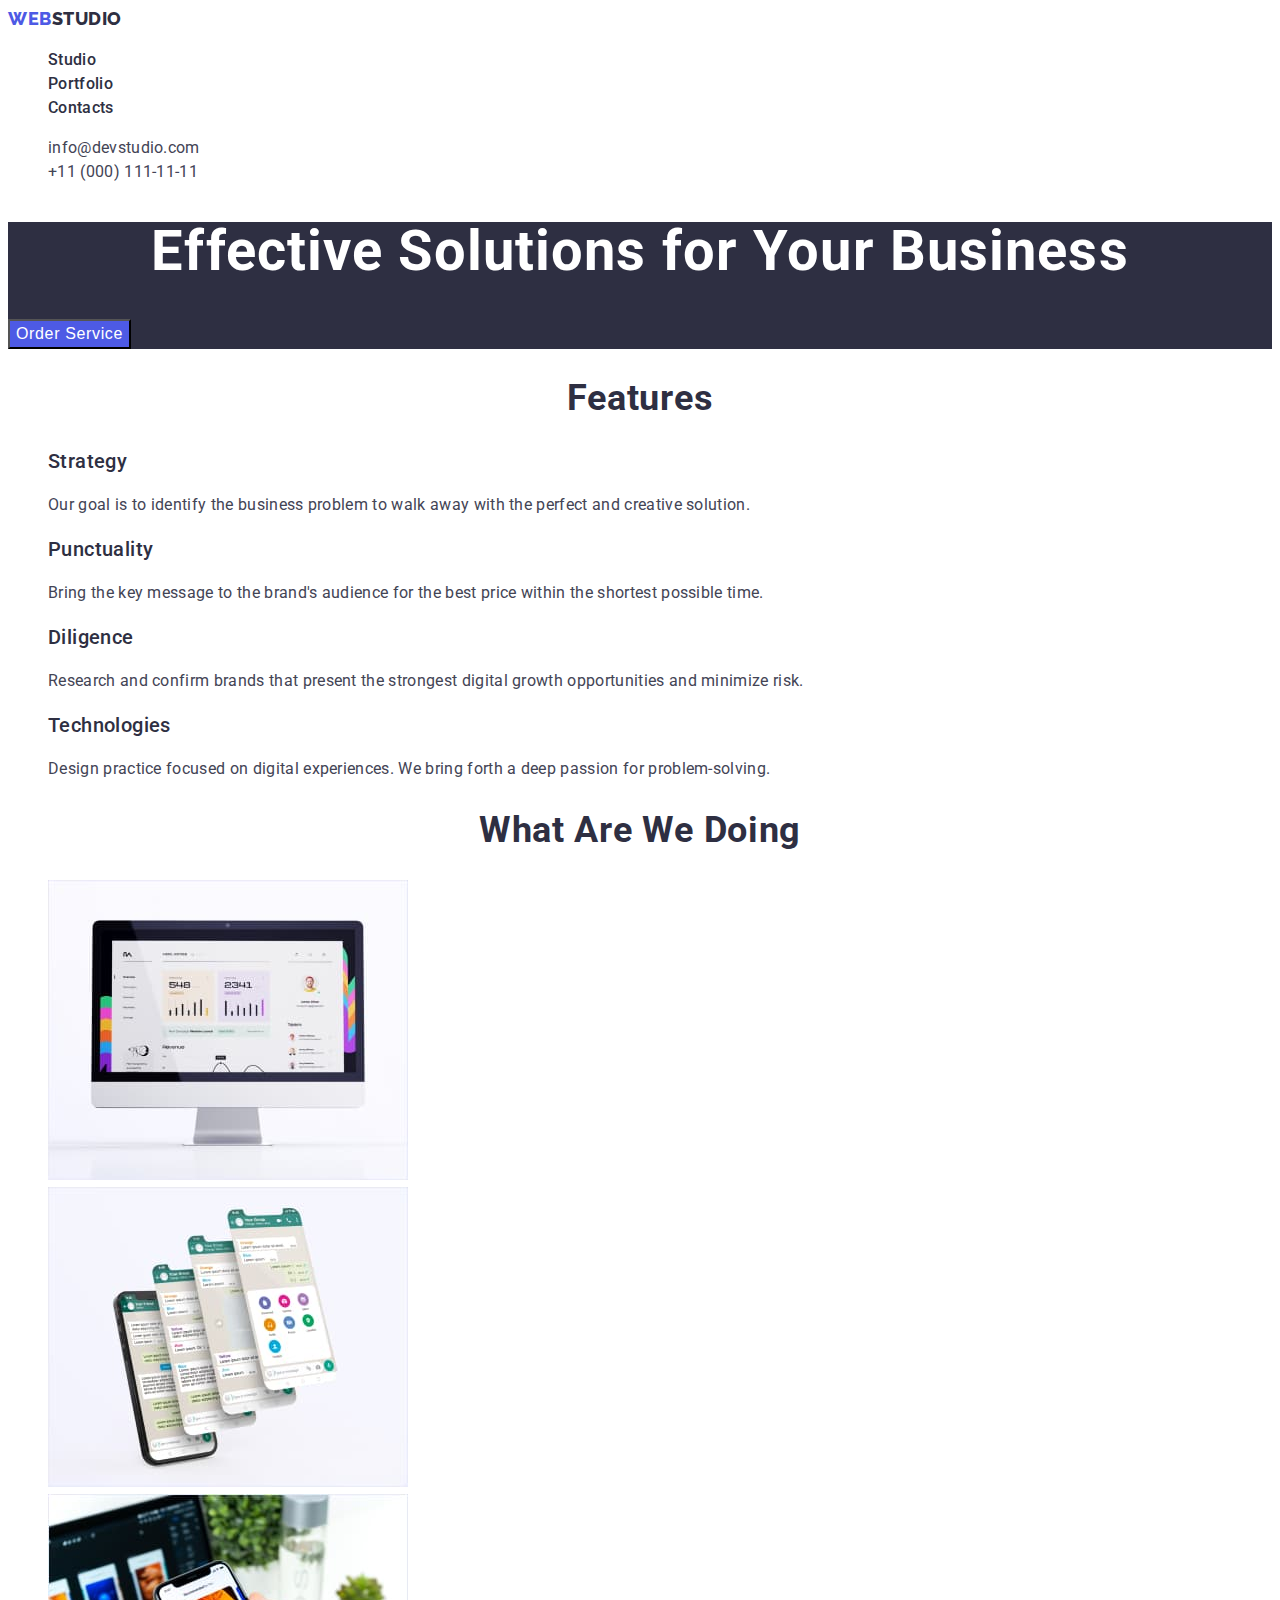
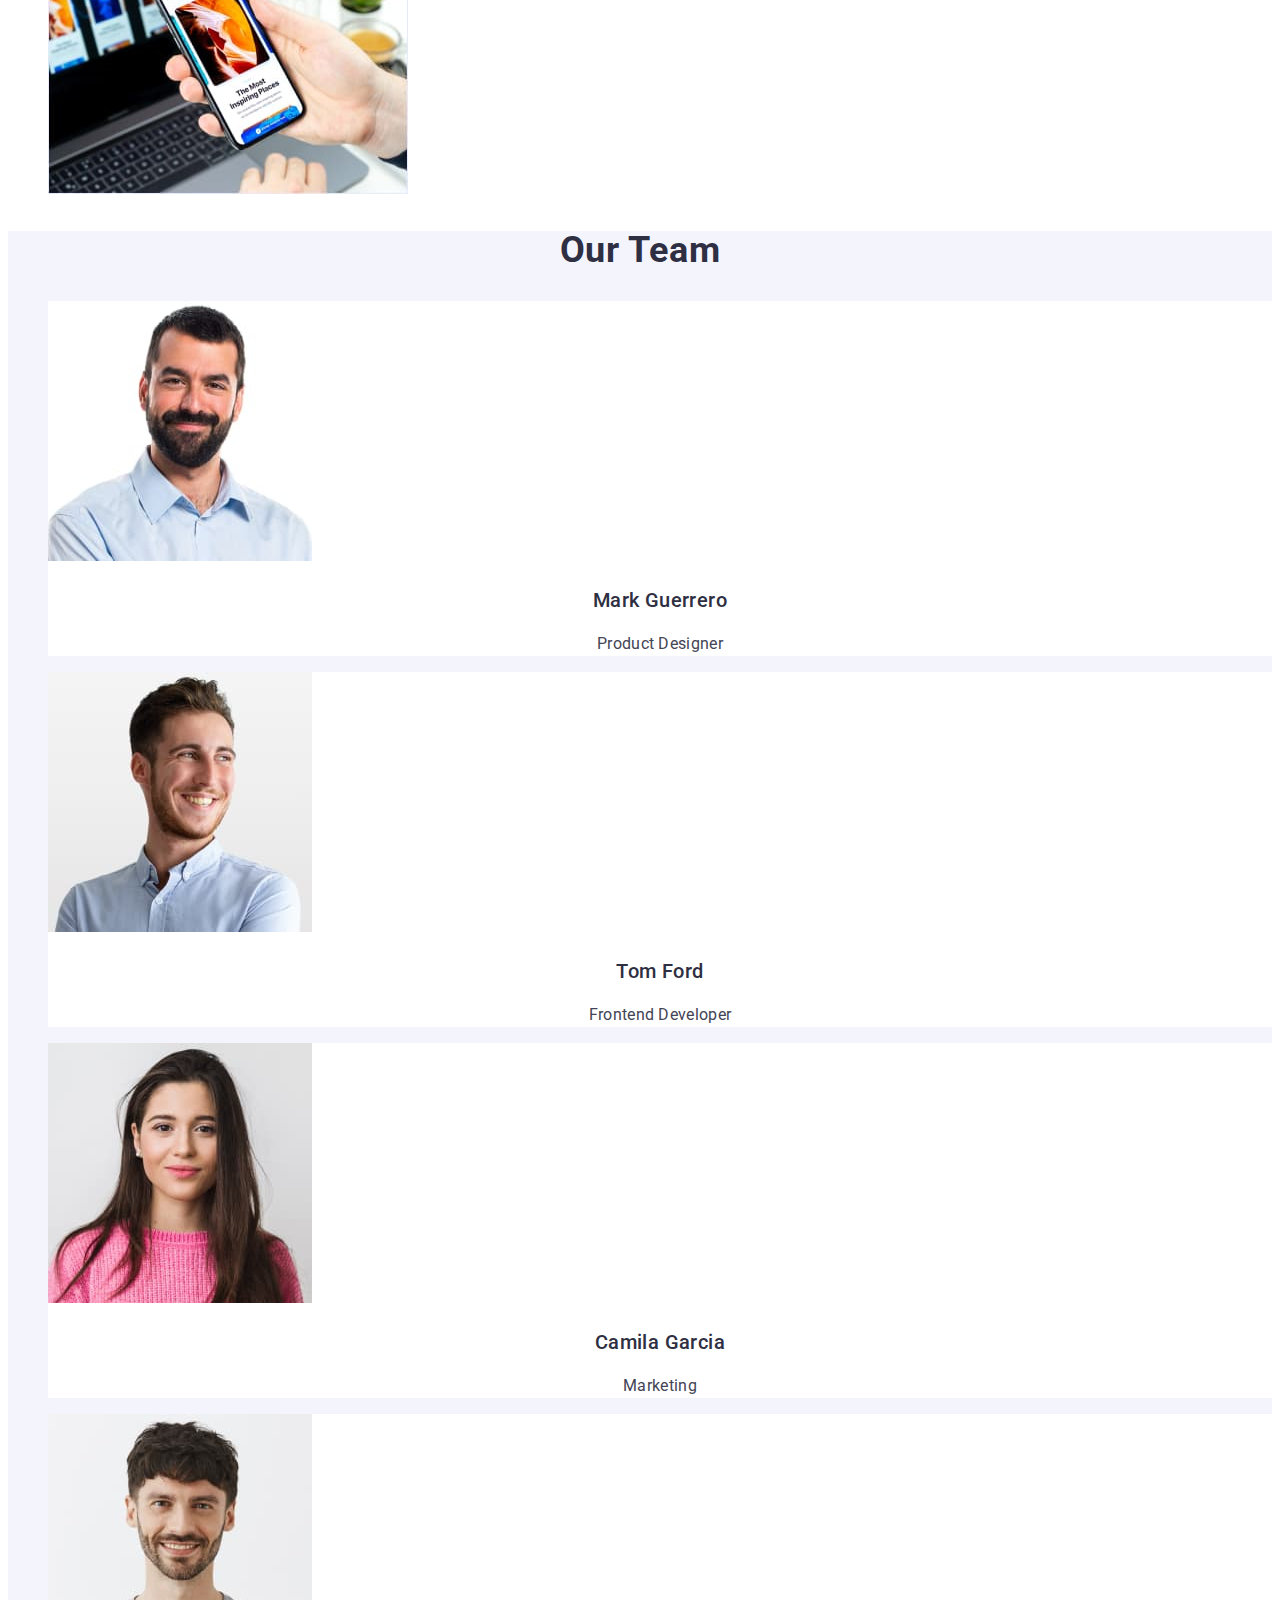
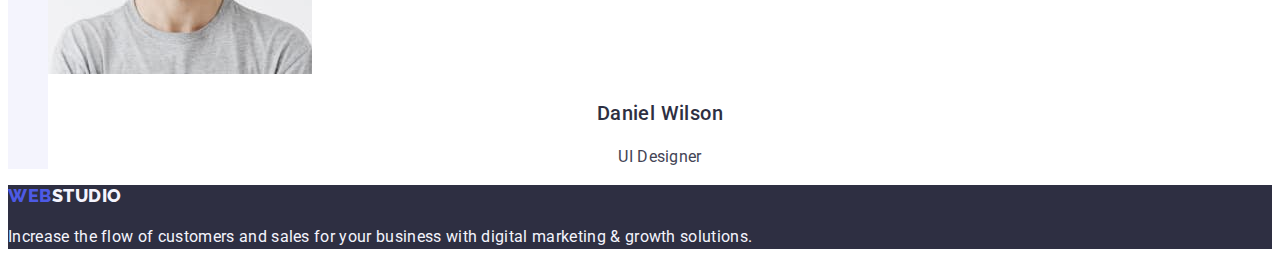
==== index.html @ 5c08701e "init prev" ====
<!DOCTYPE html>
<html lang="en">
  <head>
    <meta charset="UTF-8" />
    <meta http-equiv="X-UA-Compatible" content="IE=edge" />
    <meta name="viewport" content="width=device-width, initial-scale=1.0" />
    <link rel="preconnect" href="https://fonts.googleapis.com" />
    <link rel="preconnect" href="https://fonts.gstatic.com" crossorigin />
    <link
      rel="stylesheet"
      href="https://cdnjs.cloudflare.com/ajax/libs/modern-normalize/2.0.0/modern-normalize.min.css"
      integrity="sha512-4xo8blKMVCiXpTaLzQSLSw3KFOVPWhm/TRtuPVc4WG6kUgjH6J03IBuG7JZPkcWMxJ5huwaBpOpnwYElP/m6wg=="
      crossorigin="anonymous"
      referrerpolicy="no-referrer" />
    <link
      href="https://fonts.googleapis.com/css2?family=Raleway:wght@800&family=Roboto:wght@400;500;700&display=swap"
      rel="stylesheet" />
    <link rel="stylesheet" href="./css/styles.css" />
    <title>WebStudio</title>
  </head>

  <body>
    <!-- HEADER -->

    <header class="header">
      <nav class="nav">
        <a class="logo link" href="./index.html"
          >Web<span class="logo_header">Studio</span></a
        >
        <ul class="list nav-list">
          <li class="nav-list_item">
            <a class="link nav-list_link" href="./index.html">Studio</a>
          </li>
          <li class="nav-list_item">
            <a class="link nav-list_link" href="./portfolio.html">Portfolio</a>
          </li>
          <li class="nav-list_item">
            <a class="link nav-list_link" href="">Contacts</a>
          </li>
        </ul>
      </nav>
      <address class="address">
        <ul class="list adddres-list">
          <li class="addres-item">
            <a class="link address-link" href="mailto:info@devstudio.com">
              info@devstudio.com
            </a>
          </li>
          <li class="addres-item">
            <a class="link address-link" href="tel:+110001111111">
              +11 (000) 111-11-11
            </a>
          </li>
        </ul>
      </address>
    </header>

    <!-- MAIN -->

    <main>
      <!-- Hero -->

      <section class="section hero">
        <h1 class="hero-title">Effective Solutions for Your Business</h1>
        <button class="btn hero-btn" type="button">Order Service</button>
      </section>

      <!-- Features -->

      <section class="section features">
        <h2 class="section-title features-title">Features</h2>
        <ul class="list features-list">
          <li class="features-item">
            <h3 class="features-subtitle">Strategy</h3>
            <p class="features-desc">
              Our goal is to identify the business problem to walk away with the
              perfect and creative solution.
            </p>
          </li>
          <li class="features-item">
            <h3 class="features-subtitle">Punctuality</h3>
            <p class="features-desc">
              Bring the key message to the brand's audience for the best price
              within the shortest possible time.
            </p>
          </li>
          <li class="features-item">
            <h3 class="features-subtitle">Diligence</h3>
            <p class="features-desc">
              Research and confirm brands that present the strongest digital
              growth opportunities and minimize risk.
            </p>
          </li>
          <li class="features-item">
            <h3 class="features-subtitle">Technologies</h3>
            <p class="features-desc">
              Design practice focused on digital experiences. We bring forth a
              deep passion for problem-solving.
            </p>
          </li>
        </ul>
      </section>

      <!-- Duties -->

      <section class="section duties">
        <h2 class="section-title">What are we doing</h2>
        <ul class="list duties-list">
          <li class="duties-item">
            <img
              class="duties-img"
              src="./images/duties/duty1.jpg"
              alt="duty 1"
              width="360" />
          </li>
          <li class="duties-item">
            <img
              class="duties-img"
              src="./images/duties/duty2.jpg"
              alt="duty 2"
              width="360" />
          </li>
          <li class="duties-item">
            <img
              class="duties-img"
              src="./images/duties/duty3.jpg"
              alt="duty 3"
              width="360" />
          </li>
        </ul>
      </section>

      <!-- Our team -->

      <section class="section team">
        <h2 class="section-title">Our Team</h2>
        <ul class="list team-list">
          <li class="team-item">
            <img
              class="team-avatar"
              src="./images/team/team1.jpg"
              alt="Mark Guerrero"
              width="264" />
            <h3 class="team-name">Mark Guerrero</h3>
            <p class="team-position">Product Designer</p>
          </li>
          <li class="team-item">
            <img
              class="team-avatar"
              src="./images/team/team2.jpg"
              alt="Tom Ford"
              width="264" />
            <h3 class="team-name">Tom Ford</h3>
            <p class="team-position">Frontend Developer</p>
          </li>
          <li class="team-item">
            <img
              class="team-avatar"
              src="./images/team/team3.jpg"
              alt="Camila Garcia"
              width="264" />
            <h3 class="team-name">Camila Garcia</h3>
            <p class="team-position">Marketing</p>
          </li>
          <li class="team-item">
            <img
              class="team-avatar"
              src="./images/team/team4.jpg"
              alt="Daniel Wilson"
              width="264" />
            <h3 class="team-name">Daniel Wilson</h3>
            <p class="team-position">UI Designer</p>
          </li>
        </ul>
      </section>
    </main>

    <!-- Footer -->

    <footer class="footer">
      <a class="logo link" href="./index.html"
        >Web<span class="logo_footer">Studio</span></a
      >
      <p class="footer-slogan">
        Increase the flow of customers and sales for your business with digital
        marketing & growth solutions.
      </p>
    </footer>
  </body>
</html>
---- css/styles.css ----
:root {
  --accent: #4d5ae5;
  --white: #ffffff;
  --navyblue: #2e2f42;
  --slate: #434455;
  --cloud: #f4f4fd;
  --ocean: #404bbf;
}

/* * Global */

body {
  font-family: "Roboto", sans-serif;
  color: var(--slate);
  font-size: 16px;
  line-height: 1.5;
  letter-spacing: 0.32px;
  background-color: var(--white);
}

.link {
  text-decoration: none;
}

.list {
  list-style-type: none;
}

.btn {
  cursor: pointer;
  color: var(--white);
  font-size: 16px;
  font-weight: 500;
  line-height: 1.5;
  letter-spacing: 0.64px;
}

address {
  font-style: normal;
}

.logo {
  font-family: "Raleway", sans-serif;
  font-size: 18px;
  font-weight: 800;
  line-height: 1.17;
  letter-spacing: 0.54px;
  text-transform: uppercase;
  color: var(--accent);
}

.section {
}

.section-title {
  color: var(--navyblue);
  text-align: center;
  font-size: 36px;
  line-height: 1.11;
  letter-spacing: 0.72px;
  text-transform: capitalize;
}

/* * Header */

.header {
  background-color: var(--white);
}
.nav {
}
.logo_header {
  color: var(--navyblue);
}
.nav-list {
}
.nav-list_item {
}
.nav-list_link {
  font-size: 16px;
  font-weight: 500;
  line-height: 1.5;
  letter-spacing: 0.32px;
  color: var(--navyblue);
}
/* .nav-list_link.active {
  color: var(--ocean);
} */
.nav-list_link:hover,
.nav-list_link:focus {
  color: var(--ocean);
}

.address {
}
.adddres-list {
}
.addres-item {
}
.address-link {
  font-size: 16px;
  line-height: 1.5;
  letter-spacing: 0.32px;
  color: var(--slate);
}
.address-link:hover,
.address-link:focus {
  color: var(--ocean);
}

/* * Hero section */

.hero {
  background-color: var(--navyblue);
}

.hero-title {
  color: var(--white);
  text-align: center;
  font-size: 56px;
  font-style: normal;
  font-weight: 700;
  line-height: 1.07;
  letter-spacing: 1.12px;
}

.hero-btn {
  background: var(--accent);
  color: var(--white);
  font-size: 16px;
  font-weight: 500;
  line-height: 1.5;
  letter-spacing: 0.64px;
}
.hero-btn:hover,
.hero-btn:focus {
  background: var(--ocean);
}

/* Features */
.features {
  background-color: var(--white);
}
.features-title {
}
.features-list {
}
.features-item {
}
.features-subtitle {
  color: var(--navyblue);
  font-size: 20px;
  font-weight: 500;
  line-height: 1.2;
  letter-spacing: 0.4px;
}
.features-desc {
  color: var(--slate);
}

/* * Duties */

.duties {
  background-color: var(--white);
}
.section-title {
}
.duties-list {
}
.duties-item {
}
.duties-img {
}

/* * Our team */

.team {
  background: var(--cloud);
}
.team-list {
}
.team-item {
  background-color: var(--white);
}
.team-avatar {
}

.team-name {
  color: var(--navyblue);
  text-align: center;
  font-size: 20px;
  font-weight: 500;
  line-height: 1.2;
  letter-spacing: 0.4px;
}

.team-position {
  color: var(--slate);
  text-align: center;
  font-size: 16px;
  line-height: 1.5;
  letter-spacing: 0.32px;
}

/* * Portfolio */
.filter-btn {
  color: var(--accent);
  text-align: center;
  font-size: 16px;
  font-style: normal;
  font-weight: 500;
  line-height: 1.5;
  letter-spacing: 0.64px;
  background-color: var(--cloud);
}
/* .filter-btn.active {
  background: var(--ocean);
  color: var(--white);
} */
.filter-btn:hover,
.filter-btn:focus {
  color: var(--white);
  background-color: var(--ocean);
}
.portfolio-link {
}

.portfolio-subtitle {
  color: var(--navyblue);
  font-size: 20px;
  font-weight: 500;
  line-height: 1.2;
  letter-spacing: 0.4px;
}

.portfolio-content {
  color: var(--slate);
  font-size: 16px;
  line-height: 1.5;
  letter-spacing: 0.32px;
}

/* * Footer  */

.footer {
  background: var(--navyblue);
}
.logo_footer {
  color: var(--cloud);
}

.footer-slogan {
  color: var(--cloud);
}
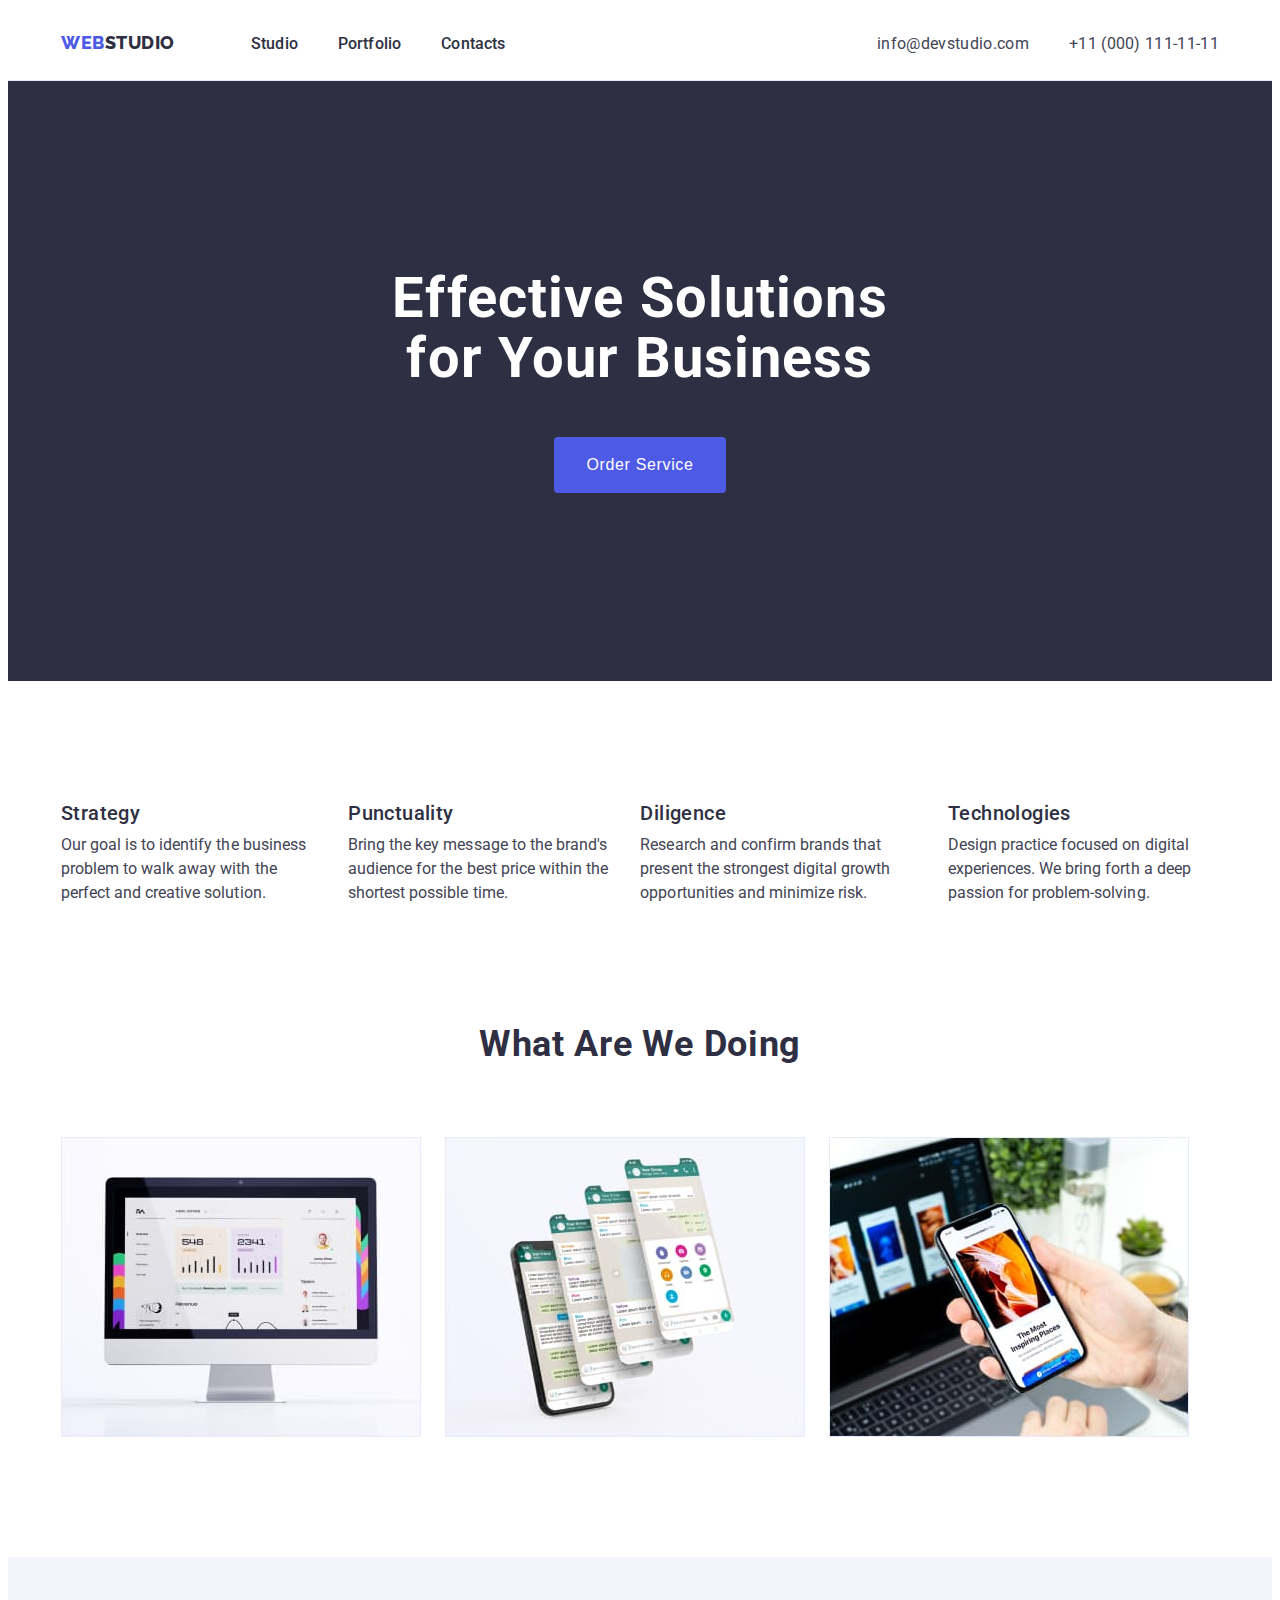
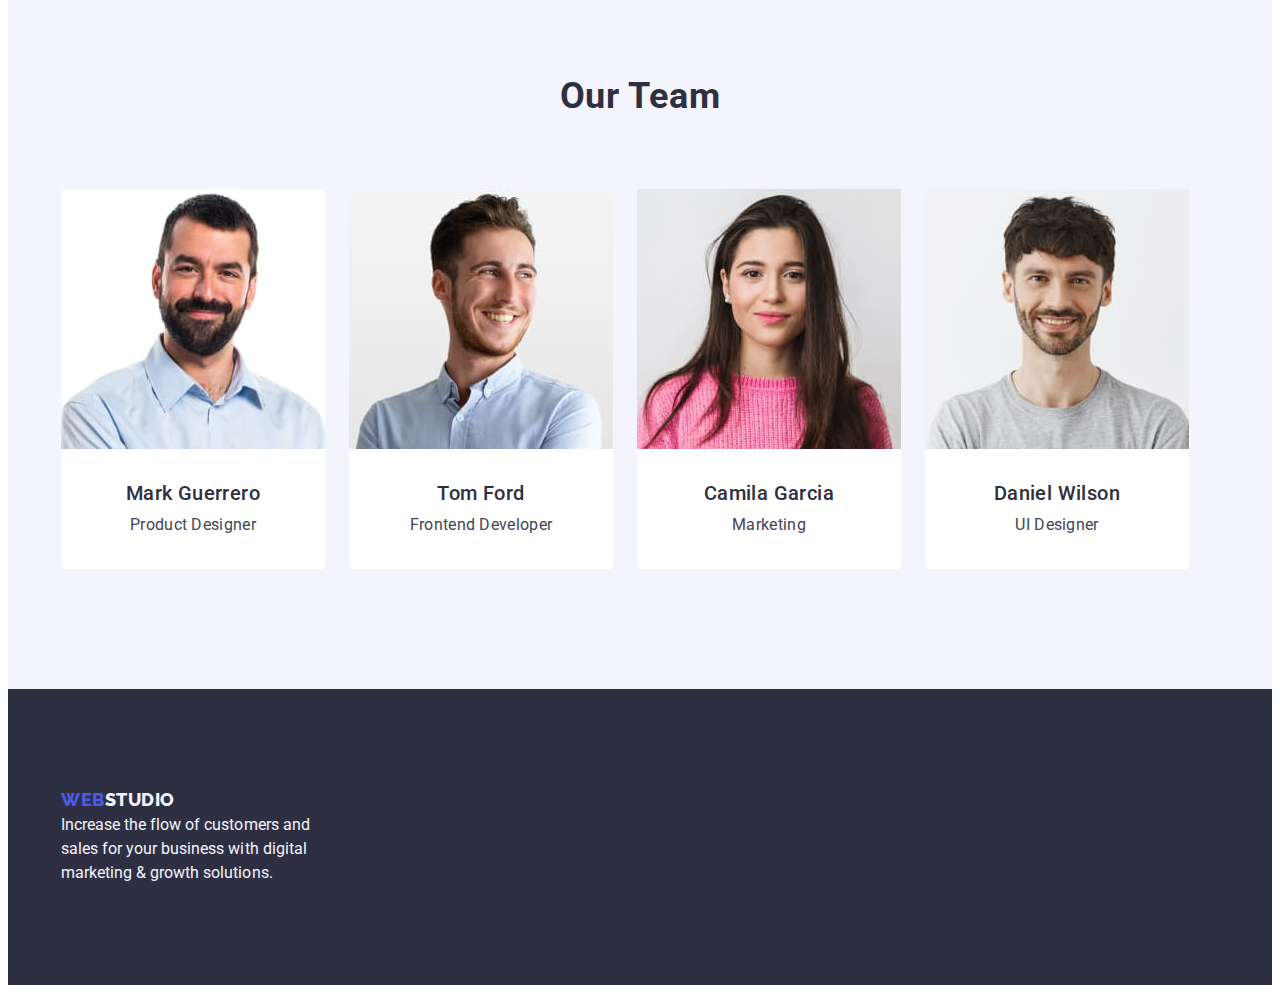
==== commit d4f6d676: "added styles" ====
--- a/index.html
+++ b/index.html
@@ -20,171 +20,184 @@
   </head>
 
   <body>
-    <!-- HEADER -->
+    <!-- ! HEADER -->
 
     <header class="header">
-      <nav class="nav">
-        <a class="logo link" href="./index.html"
-          >Web<span class="logo_header">Studio</span></a
-        >
-        <ul class="list nav-list">
-          <li class="nav-list_item">
-            <a class="link nav-list_link" href="./index.html">Studio</a>
-          </li>
-          <li class="nav-list_item">
-            <a class="link nav-list_link" href="./portfolio.html">Portfolio</a>
-          </li>
-          <li class="nav-list_item">
-            <a class="link nav-list_link" href="">Contacts</a>
-          </li>
-        </ul>
-      </nav>
-      <address class="address">
-        <ul class="list adddres-list">
-          <li class="addres-item">
-            <a class="link address-link" href="mailto:info@devstudio.com">
-              info@devstudio.com
-            </a>
-          </li>
-          <li class="addres-item">
-            <a class="link address-link" href="tel:+110001111111">
-              +11 (000) 111-11-11
-            </a>
-          </li>
-        </ul>
-      </address>
+      <div class="container header-container">
+        <nav class="nav">
+          <a class="logo link" href="./index.html"
+            >Web<span class="logo_header">Studio</span></a
+          >
+          <ul class="list nav-list">
+            <li class="nav-list_item">
+              <a class="link nav-list_link" href="./index.html">Studio</a>
+            </li>
+            <li class="nav-list_item">
+              <a class="link nav-list_link" href="./portfolio.html"
+                >Portfolio</a
+              >
+            </li>
+            <li class="nav-list_item">
+              <a class="link nav-list_link" href="">Contacts</a>
+            </li>
+          </ul>
+        </nav>
+        <address class="address">
+          <ul class="list address-list">
+            <li class="address-item">
+              <a class="link address-link" href="mailto:info@devstudio.com">
+                info@devstudio.com
+              </a>
+            </li>
+            <li class="address-item">
+              <a class="link address-link" href="tel:+110001111111">
+                +11 (000) 111-11-11
+              </a>
+            </li>
+          </ul>
+        </address>
+      </div>
     </header>
 
-    <!-- MAIN -->
+    <!-- ! MAIN -->
 
     <main>
-      <!-- Hero -->
+      <!-- ! Hero -->
 
       <section class="section hero">
         <h1 class="hero-title">Effective Solutions for Your Business</h1>
         <button class="btn hero-btn" type="button">Order Service</button>
       </section>
 
-      <!-- Features -->
+      <!-- ! Features -->
 
       <section class="section features">
-        <h2 class="section-title features-title">Features</h2>
-        <ul class="list features-list">
-          <li class="features-item">
-            <h3 class="features-subtitle">Strategy</h3>
-            <p class="features-desc">
-              Our goal is to identify the business problem to walk away with the
-              perfect and creative solution.
-            </p>
-          </li>
-          <li class="features-item">
-            <h3 class="features-subtitle">Punctuality</h3>
-            <p class="features-desc">
-              Bring the key message to the brand's audience for the best price
-              within the shortest possible time.
-            </p>
-          </li>
-          <li class="features-item">
-            <h3 class="features-subtitle">Diligence</h3>
-            <p class="features-desc">
-              Research and confirm brands that present the strongest digital
-              growth opportunities and minimize risk.
-            </p>
-          </li>
-          <li class="features-item">
-            <h3 class="features-subtitle">Technologies</h3>
-            <p class="features-desc">
-              Design practice focused on digital experiences. We bring forth a
-              deep passion for problem-solving.
-            </p>
-          </li>
-        </ul>
+        <div class="container">
+          <h2 class="section-title visually-hidden">Features</h2>
+
+          <ul class="list features-list">
+            <li class="features-item">
+              <h3 class="features-subtitle">Strategy</h3>
+              <p class="features-desc">
+                Our goal is to identify the business problem to walk away with
+                the perfect and creative solution.
+              </p>
+            </li>
+            <li class="features-item">
+              <h3 class="features-subtitle">Punctuality</h3>
+              <p class="features-desc">
+                Bring the key message to the brand's audience for the best price
+                within the shortest possible time.
+              </p>
+            </li>
+            <li class="features-item">
+              <h3 class="features-subtitle">Diligence</h3>
+              <p class="features-desc">
+                Research and confirm brands that present the strongest digital
+                growth opportunities and minimize risk.
+              </p>
+            </li>
+            <li class="features-item">
+              <h3 class="features-subtitle">Technologies</h3>
+              <p class="features-desc">
+                Design practice focused on digital experiences. We bring forth a
+                deep passion for problem-solving.
+              </p>
+            </li>
+          </ul>
+        </div>
       </section>
 
       <!-- Duties -->
 
       <section class="section duties">
-        <h2 class="section-title">What are we doing</h2>
-        <ul class="list duties-list">
-          <li class="duties-item">
-            <img
-              class="duties-img"
-              src="./images/duties/duty1.jpg"
-              alt="duty 1"
-              width="360" />
-          </li>
-          <li class="duties-item">
-            <img
-              class="duties-img"
-              src="./images/duties/duty2.jpg"
-              alt="duty 2"
-              width="360" />
-          </li>
-          <li class="duties-item">
-            <img
-              class="duties-img"
-              src="./images/duties/duty3.jpg"
-              alt="duty 3"
-              width="360" />
-          </li>
-        </ul>
-      </section>
-
-      <!-- Our team -->
+        <div class="container">
+          <h2 class="section-title">What are we doing</h2>
+          <ul class="list duties-list">
+            <li class="duties-item">
+              <img
+                class="duties-img"
+                src="./images/duties/duty1.jpg"
+                alt="duty 1"
+                width="360" />
+            </li>
+            <li class="duties-item">
+              <img
+                class="duties-img"
+                src="./images/duties/duty2.jpg"
+                alt="duty 2"
+                width="360" />
+            </li>
+            <li class="duties-item">
+              <img
+                class="duties-img"
+                src="./images/duties/duty3.jpg"
+                alt="duty 3"
+                width="360" />
+            </li>
+          </ul>
+        </div>
+      </section>
+
+      <!-- ! Our team -->
 
       <section class="section team">
-        <h2 class="section-title">Our Team</h2>
-        <ul class="list team-list">
-          <li class="team-item">
-            <img
-              class="team-avatar"
-              src="./images/team/team1.jpg"
-              alt="Mark Guerrero"
-              width="264" />
-            <h3 class="team-name">Mark Guerrero</h3>
-            <p class="team-position">Product Designer</p>
-          </li>
-          <li class="team-item">
-            <img
-              class="team-avatar"
-              src="./images/team/team2.jpg"
-              alt="Tom Ford"
-              width="264" />
-            <h3 class="team-name">Tom Ford</h3>
-            <p class="team-position">Frontend Developer</p>
-          </li>
-          <li class="team-item">
-            <img
-              class="team-avatar"
-              src="./images/team/team3.jpg"
-              alt="Camila Garcia"
-              width="264" />
-            <h3 class="team-name">Camila Garcia</h3>
-            <p class="team-position">Marketing</p>
-          </li>
-          <li class="team-item">
-            <img
-              class="team-avatar"
-              src="./images/team/team4.jpg"
-              alt="Daniel Wilson"
-              width="264" />
-            <h3 class="team-name">Daniel Wilson</h3>
-            <p class="team-position">UI Designer</p>
-          </li>
-        </ul>
+        <div class="container">
+          <h2 class="section-title">Our Team</h2>
+          <ul class="list team-list">
+            <li class="team-item">
+              <img
+                class="team-avatar"
+                src="./images/team/team1.jpg"
+                alt="Mark Guerrero"
+                width="264" />
+              <h3 class="team-name">Mark Guerrero</h3>
+              <p class="team-position">Product Designer</p>
+            </li>
+            <li class="team-item">
+              <img
+                class="team-avatar"
+                src="./images/team/team2.jpg"
+                alt="Tom Ford"
+                width="264" />
+              <h3 class="team-name">Tom Ford</h3>
+              <p class="team-position">Frontend Developer</p>
+            </li>
+            <li class="team-item">
+              <img
+                class="team-avatar"
+                src="./images/team/team3.jpg"
+                alt="Camila Garcia"
+                width="264" />
+              <h3 class="team-name">Camila Garcia</h3>
+              <p class="team-position">Marketing</p>
+            </li>
+            <li class="team-item">
+              <img
+                class="team-avatar"
+                src="./images/team/team4.jpg"
+                alt="Daniel Wilson"
+                width="264" />
+              <h3 class="team-name">Daniel Wilson</h3>
+              <p class="team-position">UI Designer</p>
+            </li>
+          </ul>
+        </div>
       </section>
     </main>
 
-    <!-- Footer -->
+    <!-- ! Footer -->
 
     <footer class="footer">
-      <a class="logo link" href="./index.html"
-        >Web<span class="logo_footer">Studio</span></a
-      >
-      <p class="footer-slogan">
-        Increase the flow of customers and sales for your business with digital
-        marketing & growth solutions.
-      </p>
+      <div class="container">
+        <a class="logo link" href="./index.html"
+          >Web<span class="logo_footer">Studio</span></a
+        >
+        <p class="footer-slogan">
+          Increase the flow of customers and sales for your business with
+          digital marketing & growth solutions.
+        </p>
+      </div>
     </footer>
   </body>
 </html>
--- a/css/styles.css
+++ b/css/styles.css
@@ -5,19 +5,36 @@
   --slate: #434455;
   --cloud: #f4f4fd;
   --ocean: #404bbf;
+  --cornflower: #e7e9fc;
 }
 
 /* * Global */
-
+ul,
+ol {
+  padding: 0;
+  margin: 0;
+}
 body {
   font-family: "Roboto", sans-serif;
   color: var(--slate);
   font-size: 16px;
   line-height: 1.5;
-  letter-spacing: 0.32px;
-  background-color: var(--white);
-}
-
+  letter-spacing: 0.02px;
+  background-color: var(--white);
+}
+
+h1,
+h2,
+h3,
+h4,
+p {
+  margin: 0;
+}
+
+img {
+  display: block;
+  max-width: 100%;
+}
 .link {
   text-decoration: none;
 }
@@ -44,7 +61,7 @@
   font-size: 18px;
   font-weight: 800;
   line-height: 1.17;
-  letter-spacing: 0.54px;
+  letter-spacing: 0.03em;
   text-transform: uppercase;
   color: var(--accent);
 }
@@ -59,19 +76,54 @@
   line-height: 1.11;
   letter-spacing: 0.72px;
   text-transform: capitalize;
+  margin-bottom: 72px;
+}
+
+.container {
+  width: 1158px;
+  margin-left: auto;
+  margin-right: auto;
+  padding-left: 15px;
+  padding-right: 15px;
+}
+
+.visually-hidden {
+  position: absolute;
+  width: 1px;
+  height: 1px;
+  margin: -1px;
+  border: 0;
+  padding: 0;
+  white-space: nowrap;
+  clip-path: inset(100%);
+  clip: rect(0 0 0 0);
+  overflow: hidden;
 }
 
 /* * Header */
 
 .header {
   background-color: var(--white);
-}
+  border-bottom: 1px solid var(--cornflower);
+}
+
+.header-container {
+  display: flex;
+  align-items: center;
+}
+
 .nav {
+  display: flex;
+  gap: 76px;
+  padding: 24px 0;
 }
 .logo_header {
   color: var(--navyblue);
 }
 .nav-list {
+  display: flex;
+  align-items: center;
+  gap: 40px;
 }
 .nav-list_item {
 }
@@ -79,7 +131,7 @@
   font-size: 16px;
   font-weight: 500;
   line-height: 1.5;
-  letter-spacing: 0.32px;
+  letter-spacing: 0.01em;
   color: var(--navyblue);
 }
 /* .nav-list_link.active {
@@ -91,10 +143,13 @@
 }
 
 .address {
-}
-.adddres-list {
-}
-.addres-item {
+  margin-left: auto;
+}
+.address-list {
+  display: flex;
+  gap: 40px;
+}
+.address-item {
 }
 .address-link {
   font-size: 16px;
@@ -107,44 +162,60 @@
   color: var(--ocean);
 }
 
-/* * Hero section */
+/* ! Hero section */
 
 .hero {
+  padding-top: 188px;
+  padding-bottom: 188px;
   background-color: var(--navyblue);
 }
 
 .hero-title {
   color: var(--white);
+  margin: 0 auto;
   text-align: center;
   font-size: 56px;
   font-style: normal;
   font-weight: 700;
   line-height: 1.07;
-  letter-spacing: 1.12px;
+  letter-spacing: 0.02em;
+  margin-bottom: 48px;
+  max-width: 496px;
 }
 
 .hero-btn {
+  display: block;
   background: var(--accent);
   color: var(--white);
   font-size: 16px;
   font-weight: 500;
   line-height: 1.5;
   letter-spacing: 0.64px;
-}
+  margin: 0 auto;
+  padding: 16px 32px;
+  border-radius: 4px;
+  border: none;
+}
+
 .hero-btn:hover,
 .hero-btn:focus {
   background: var(--ocean);
 }
 
-/* Features */
+/* ! Features */
+
 .features {
-  background-color: var(--white);
-}
-.features-title {
-}
+  padding-top: 120px;
+  padding-bottom: 60px;
+  background-color: var(--white);
+}
+
 .features-list {
+  display: flex;
+  gap: 24px;
 }
 .features-item {
+  flex-basis: calc((100% - 24 * 2) / 3);
 }
 .features-subtitle {
   color: var(--navyblue);
@@ -152,36 +223,49 @@
   font-weight: 500;
   line-height: 1.2;
   letter-spacing: 0.4px;
+  margin-bottom: 8px;
 }
 .features-desc {
   color: var(--slate);
 }
 
-/* * Duties */
+/* ! Duties */
 
 .duties {
   background-color: var(--white);
-}
-.section-title {
-}
+  padding-top: 60px;
+  padding-bottom: 120px;
+}
+
 .duties-list {
+  display: flex;
+  gap: 24px;
 }
 .duties-item {
+  flex-basis: calc((100% - 24 * 2) / 3);
 }
 .duties-img {
 }
 
-/* * Our team */
+/* ! Our team */
 
 .team {
   background: var(--cloud);
+  padding-top: 120px;
+  padding-bottom: 120px;
 }
 .team-list {
+  display: flex;
+  gap: 24px;
 }
 .team-item {
   background-color: var(--white);
+  padding-bottom: 32px;
+  border-radius: 0px 0px 4px 4px;
+  flex-basis: calc((100% - 24 * 3) / 4);
 }
 .team-avatar {
+  margin-bottom: 32px;
 }
 
 .team-name {
@@ -191,6 +275,7 @@
   font-weight: 500;
   line-height: 1.2;
   letter-spacing: 0.4px;
+  margin-bottom: 8px;
 }
 
 .team-position {
@@ -201,7 +286,18 @@
   letter-spacing: 0.32px;
 }
 
-/* * Portfolio */
+/* ! Portfolio */
+.section-portfolio {
+  padding-top: 96px;
+  padding-bottom: 120px;
+}
+.filter {
+  display: flex;
+  justify-content: center;
+  gap: 24px;
+  margin-bottom: 72px;
+}
+
 .filter-btn {
   color: var(--accent);
   text-align: center;
@@ -211,6 +307,9 @@
   line-height: 1.5;
   letter-spacing: 0.64px;
   background-color: var(--cloud);
+  padding: 12px 24px;
+  border-radius: 4px;
+  border: 1px solid var(--cornflower);
 }
 /* .filter-btn.active {
   background: var(--ocean);
@@ -221,9 +320,24 @@
   color: var(--white);
   background-color: var(--ocean);
 }
+
+.portfolio-list {
+  display: flex;
+  flex-wrap: wrap;
+  row-gap: 48px;
+  column-gap: 24px;
+}
+.portfolio-item {
+  flex-basis: calc((100% - 24px * 2) / 3);
+}
 .portfolio-link {
 }
-
+.portfolio-data {
+  padding: 32px 16px;
+  border-right: 1px solid var(--cornflower, #e7e9fc);
+  border-left: 1px solid var(--cornflower, #e7e9fc);
+  border-bottom: 1px solid var(--cornflower, #e7e9fc);
+}
 .portfolio-subtitle {
   color: var(--navyblue);
   font-size: 20px;
@@ -234,20 +348,21 @@
 
 .portfolio-content {
   color: var(--slate);
-  font-size: 16px;
-  line-height: 1.5;
-  letter-spacing: 0.32px;
-}
-
-/* * Footer  */
+}
+
+/* ! Footer  */
 
 .footer {
   background: var(--navyblue);
+  padding-top: 100px;
+  padding-bottom: 100px;
 }
 .logo_footer {
   color: var(--cloud);
+  margin-bottom: 16px;
 }
 
 .footer-slogan {
+  max-width: 264px;
   color: var(--cloud);
 }
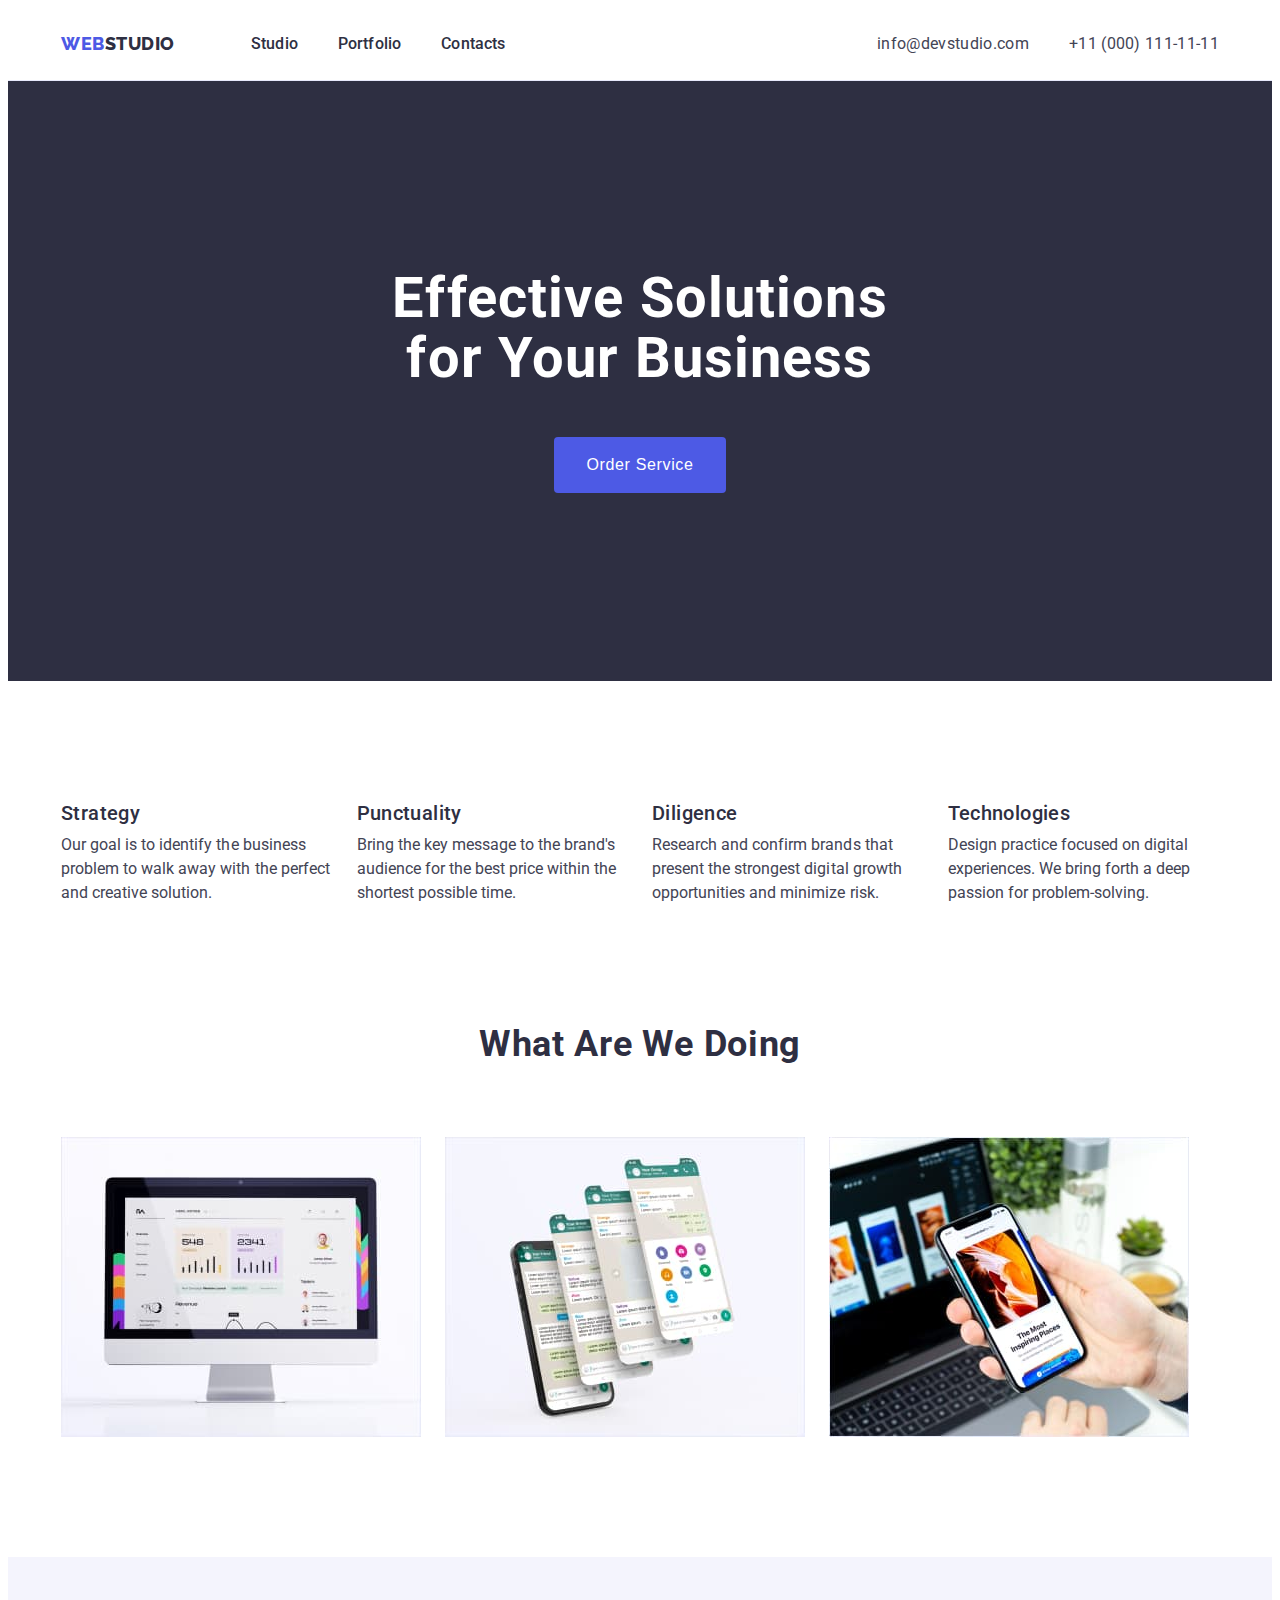
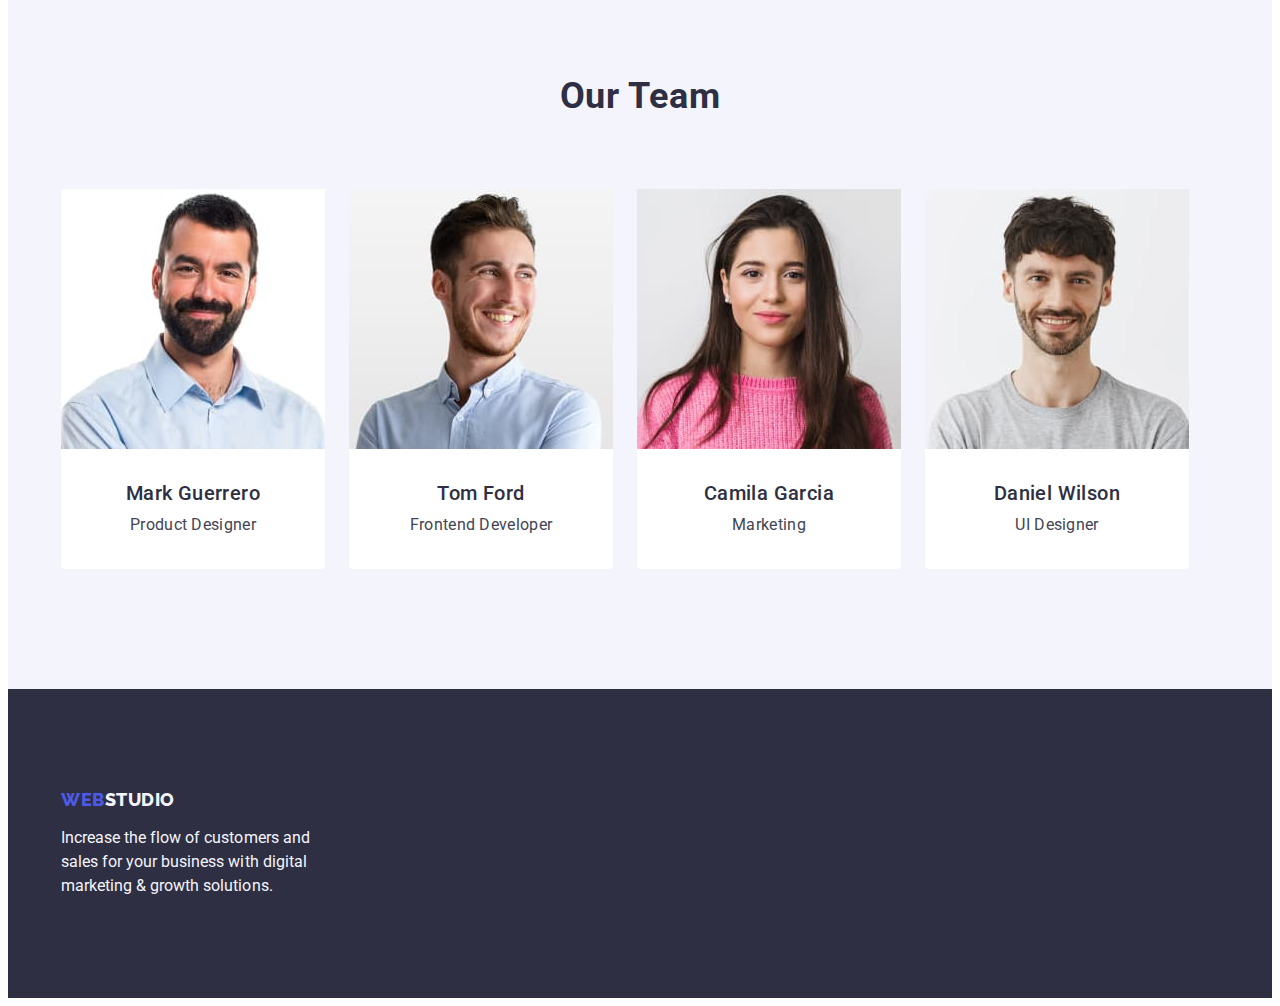
==== commit 474b3b96: "fixed" ====
--- a/index.html
+++ b/index.html
@@ -65,8 +65,10 @@
       <!-- ! Hero -->
 
       <section class="section hero">
-        <h1 class="hero-title">Effective Solutions for Your Business</h1>
-        <button class="btn hero-btn" type="button">Order Service</button>
+        <div class="container">
+          <h1 class="hero-title">Effective Solutions for Your Business</h1>
+          <button class="btn hero-btn" type="button">Order Service</button>
+        </div>
       </section>
 
       <!-- ! Features -->
@@ -151,8 +153,10 @@
                 src="./images/team/team1.jpg"
                 alt="Mark Guerrero"
                 width="264" />
-              <h3 class="team-name">Mark Guerrero</h3>
-              <p class="team-position">Product Designer</p>
+              <div class="team-data">
+                <h3 class="team-name">Mark Guerrero</h3>
+                <p class="team-position">Product Designer</p>
+              </div>
             </li>
             <li class="team-item">
               <img
@@ -160,8 +164,10 @@
                 src="./images/team/team2.jpg"
                 alt="Tom Ford"
                 width="264" />
-              <h3 class="team-name">Tom Ford</h3>
-              <p class="team-position">Frontend Developer</p>
+              <div class="team-data">
+                <h3 class="team-name">Tom Ford</h3>
+                <p class="team-position">Frontend Developer</p>
+              </div>
             </li>
             <li class="team-item">
               <img
@@ -169,8 +175,10 @@
                 src="./images/team/team3.jpg"
                 alt="Camila Garcia"
                 width="264" />
-              <h3 class="team-name">Camila Garcia</h3>
-              <p class="team-position">Marketing</p>
+              <div class="team-data">
+                <h3 class="team-name">Camila Garcia</h3>
+                <p class="team-position">Marketing</p>
+              </div>
             </li>
             <li class="team-item">
               <img
@@ -178,8 +186,10 @@
                 src="./images/team/team4.jpg"
                 alt="Daniel Wilson"
                 width="264" />
-              <h3 class="team-name">Daniel Wilson</h3>
-              <p class="team-position">UI Designer</p>
+              <div class="team-data">
+                <h3 class="team-name">Daniel Wilson</h3>
+                <p class="team-position">UI Designer</p>
+              </div>
             </li>
           </ul>
         </div>
@@ -190,7 +200,7 @@
 
     <footer class="footer">
       <div class="container">
-        <a class="logo link" href="./index.html"
+        <a class="logo link logo-link-footer" href="./index.html"
           >Web<span class="logo_footer">Studio</span></a
         >
         <p class="footer-slogan">
--- a/css/styles.css
+++ b/css/styles.css
@@ -113,12 +113,14 @@
 }
 
 .nav {
-  display: flex;
-  gap: 76px;
-  padding: 24px 0;
+  align-items: center;
+  display: flex;
+  padding-top: 24px;
+  padding-bottom: 24px;
 }
 .logo_header {
   color: var(--navyblue);
+  margin-right: 76px;
 }
 .nav-list {
   display: flex;
@@ -215,7 +217,7 @@
   gap: 24px;
 }
 .features-item {
-  flex-basis: calc((100% - 24 * 2) / 3);
+  flex-basis: calc((100% - 2 * 24px) / 3);
 }
 .features-subtitle {
   color: var(--navyblue);
@@ -260,12 +262,15 @@
 }
 .team-item {
   background-color: var(--white);
-  padding-bottom: 32px;
   border-radius: 0px 0px 4px 4px;
   flex-basis: calc((100% - 24 * 3) / 4);
 }
 .team-avatar {
-  margin-bottom: 32px;
+}
+
+.team-data {
+  padding-bottom: 32px;
+  padding-top: 32px;
 }
 
 .team-name {
@@ -319,6 +324,7 @@
 .filter-btn:focus {
   color: var(--white);
   background-color: var(--ocean);
+  border: 1px solid transparent;
 }
 
 .portfolio-list {
@@ -344,6 +350,7 @@
   font-weight: 500;
   line-height: 1.2;
   letter-spacing: 0.4px;
+  margin-bottom: 8px;
 }
 
 .portfolio-content {
@@ -359,6 +366,9 @@
 }
 .logo_footer {
   color: var(--cloud);
+}
+.logo-link-footer {
+  display: inline-block;
   margin-bottom: 16px;
 }
 
